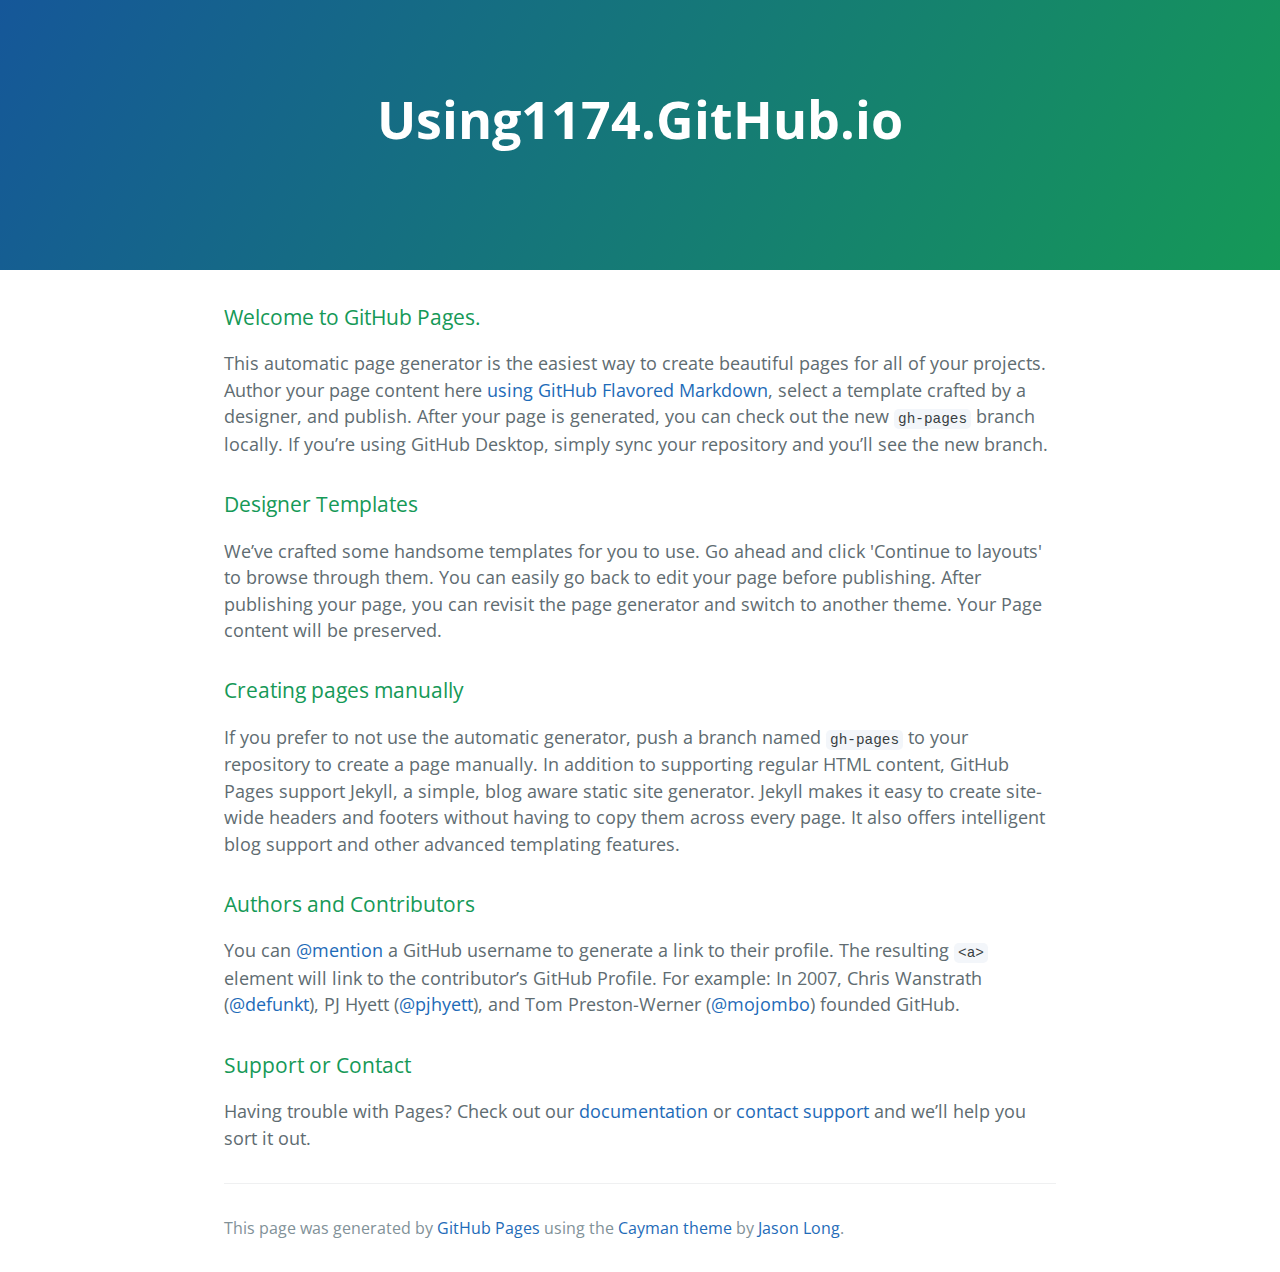
==== index.html @ abf4b40e "Replace master branch with page content via GitHub" ====
<!DOCTYPE html>
<html lang="en-us">
  <head>
    <meta charset="UTF-8">
    <title>Using1174.GitHub.io by Using1174</title>
    <meta name="viewport" content="width=device-width, initial-scale=1">
    <link rel="stylesheet" type="text/css" href="stylesheets/normalize.css" media="screen">
    <link href='https://fonts.googleapis.com/css?family=Open+Sans:400,700' rel='stylesheet' type='text/css'>
    <link rel="stylesheet" type="text/css" href="stylesheets/stylesheet.css" media="screen">
    <link rel="stylesheet" type="text/css" href="stylesheets/github-light.css" media="screen">
  </head>
  <body>
    <section class="page-header">
      <h1 class="project-name">Using1174.GitHub.io</h1>
      <h2 class="project-tagline"></h2>
    </section>

    <section class="main-content">
      <h3>
<a id="welcome-to-github-pages" class="anchor" href="#welcome-to-github-pages" aria-hidden="true"><span class="octicon octicon-link"></span></a>Welcome to GitHub Pages.</h3>

<p>This automatic page generator is the easiest way to create beautiful pages for all of your projects. Author your page content here <a href="https://guides.github.com/features/mastering-markdown/">using GitHub Flavored Markdown</a>, select a template crafted by a designer, and publish. After your page is generated, you can check out the new <code>gh-pages</code> branch locally. If you’re using GitHub Desktop, simply sync your repository and you’ll see the new branch.</p>

<h3>
<a id="designer-templates" class="anchor" href="#designer-templates" aria-hidden="true"><span class="octicon octicon-link"></span></a>Designer Templates</h3>

<p>We’ve crafted some handsome templates for you to use. Go ahead and click 'Continue to layouts' to browse through them. You can easily go back to edit your page before publishing. After publishing your page, you can revisit the page generator and switch to another theme. Your Page content will be preserved.</p>

<h3>
<a id="creating-pages-manually" class="anchor" href="#creating-pages-manually" aria-hidden="true"><span class="octicon octicon-link"></span></a>Creating pages manually</h3>

<p>If you prefer to not use the automatic generator, push a branch named <code>gh-pages</code> to your repository to create a page manually. In addition to supporting regular HTML content, GitHub Pages support Jekyll, a simple, blog aware static site generator. Jekyll makes it easy to create site-wide headers and footers without having to copy them across every page. It also offers intelligent blog support and other advanced templating features.</p>

<h3>
<a id="authors-and-contributors" class="anchor" href="#authors-and-contributors" aria-hidden="true"><span class="octicon octicon-link"></span></a>Authors and Contributors</h3>

<p>You can <a href="https://github.com/blog/821" class="user-mention">@mention</a> a GitHub username to generate a link to their profile. The resulting <code>&lt;a&gt;</code> element will link to the contributor’s GitHub Profile. For example: In 2007, Chris Wanstrath (<a href="https://github.com/defunkt" class="user-mention">@defunkt</a>), PJ Hyett (<a href="https://github.com/pjhyett" class="user-mention">@pjhyett</a>), and Tom Preston-Werner (<a href="https://github.com/mojombo" class="user-mention">@mojombo</a>) founded GitHub.</p>

<h3>
<a id="support-or-contact" class="anchor" href="#support-or-contact" aria-hidden="true"><span class="octicon octicon-link"></span></a>Support or Contact</h3>

<p>Having trouble with Pages? Check out our <a href="https://help.github.com/pages">documentation</a> or <a href="https://github.com/contact">contact support</a> and we’ll help you sort it out.</p>

      <footer class="site-footer">

        <span class="site-footer-credits">This page was generated by <a href="https://pages.github.com">GitHub Pages</a> using the <a href="https://github.com/jasonlong/cayman-theme">Cayman theme</a> by <a href="https://twitter.com/jasonlong">Jason Long</a>.</span>
      </footer>

    </section>

  
  </body>
</html>
---- stylesheets/stylesheet.css ----
* {
  box-sizing: border-box; }

body {
  padding: 0;
  margin: 0;
  font-family: "Open Sans", "Helvetica Neue", Helvetica, Arial, sans-serif;
  font-size: 16px;
  line-height: 1.5;
  color: #606c71; }

a {
  color: #1e6bb8;
  text-decoration: none; }
  a:hover {
    text-decoration: underline; }

.btn {
  display: inline-block;
  margin-bottom: 1rem;
  color: rgba(255, 255, 255, 0.7);
  background-color: rgba(255, 255, 255, 0.08);
  border-color: rgba(255, 255, 255, 0.2);
  border-style: solid;
  border-width: 1px;
  border-radius: 0.3rem;
  transition: color 0.2s, background-color 0.2s, border-color 0.2s; }
  .btn + .btn {
    margin-left: 1rem; }

.btn:hover {
  color: rgba(255, 255, 255, 0.8);
  text-decoration: none;
  background-color: rgba(255, 255, 255, 0.2);
  border-color: rgba(255, 255, 255, 0.3); }

@media screen and (min-width: 64em) {
  .btn {
    padding: 0.75rem 1rem; } }

@media screen and (min-width: 42em) and (max-width: 64em) {
  .btn {
    padding: 0.6rem 0.9rem;
    font-size: 0.9rem; } }

@media screen and (max-width: 42em) {
  .btn {
    display: block;
    width: 100%;
    padding: 0.75rem;
    font-size: 0.9rem; }
    .btn + .btn {
      margin-top: 1rem;
      margin-left: 0; } }

.page-header {
  color: #fff;
  text-align: center;
  background-color: #159957;
  background-image: linear-gradient(120deg, #155799, #159957); }

@media screen and (min-width: 64em) {
  .page-header {
    padding: 5rem 6rem; } }

@media screen and (min-width: 42em) and (max-width: 64em) {
  .page-header {
    padding: 3rem 4rem; } }

@media screen and (max-width: 42em) {
  .page-header {
    padding: 2rem 1rem; } }

.project-name {
  margin-top: 0;
  margin-bottom: 0.1rem; }

@media screen and (min-width: 64em) {
  .project-name {
    font-size: 3.25rem; } }

@media screen and (min-width: 42em) and (max-width: 64em) {
  .project-name {
    font-size: 2.25rem; } }

@media screen and (max-width: 42em) {
  .project-name {
    font-size: 1.75rem; } }

.project-tagline {
  margin-bottom: 2rem;
  font-weight: normal;
  opacity: 0.7; }

@media screen and (min-width: 64em) {
  .project-tagline {
    font-size: 1.25rem; } }

@media screen and (min-width: 42em) and (max-width: 64em) {
  .project-tagline {
    font-size: 1.15rem; } }

@media screen and (max-width: 42em) {
  .project-tagline {
    font-size: 1rem; } }

.main-content :first-child {
  margin-top: 0; }
.main-content img {
  max-width: 100%; }
.main-content h1, .main-content h2, .main-content h3, .main-content h4, .main-content h5, .main-content h6 {
  margin-top: 2rem;
  margin-bottom: 1rem;
  font-weight: normal;
  color: #159957; }
.main-content p {
  margin-bottom: 1em; }
.main-content code {
  padding: 2px 4px;
  font-family: Consolas, "Liberation Mono", Menlo, Courier, monospace;
  font-size: 0.9rem;
  color: #383e41;
  background-color: #f3f6fa;
  border-radius: 0.3rem; }
.main-content pre {
  padding: 0.8rem;
  margin-top: 0;
  margin-bottom: 1rem;
  font: 1rem Consolas, "Liberation Mono", Menlo, Courier, monospace;
  color: #567482;
  word-wrap: normal;
  background-color: #f3f6fa;
  border: solid 1px #dce6f0;
  border-radius: 0.3rem; }
  .main-content pre > code {
    padding: 0;
    margin: 0;
    font-size: 0.9rem;
    color: #567482;
    word-break: normal;
    white-space: pre;
    background: transparent;
    border: 0; }
.main-content .highlight {
  margin-bottom: 1rem; }
  .main-content .highlight pre {
    margin-bottom: 0;
    word-break: normal; }
.main-content .highlight pre, .main-content pre {
  padding: 0.8rem;
  overflow: auto;
  font-size: 0.9rem;
  line-height: 1.45;
  border-radius: 0.3rem; }
.main-content pre code, .main-content pre tt {
  display: inline;
  max-width: initial;
  padding: 0;
  margin: 0;
  overflow: initial;
  line-height: inherit;
  word-wrap: normal;
  background-color: transparent;
  border: 0; }
  .main-content pre code:before, .main-content pre code:after, .main-content pre tt:before, .main-content pre tt:after {
    content: normal; }
.main-content ul, .main-content ol {
  margin-top: 0; }
.main-content blockquote {
  padding: 0 1rem;
  margin-left: 0;
  color: #819198;
  border-left: 0.3rem solid #dce6f0; }
  .main-content blockquote > :first-child {
    margin-top: 0; }
  .main-content blockquote > :last-child {
    margin-bottom: 0; }
.main-content table {
  display: block;
  width: 100%;
  overflow: auto;
  word-break: normal;
  word-break: keep-all; }
  .main-content table th {
    font-weight: bold; }
  .main-content table th, .main-content table td {
    padding: 0.5rem 1rem;
    border: 1px solid #e9ebec; }
.main-content dl {
  padding: 0; }
  .main-content dl dt {
    padding: 0;
    margin-top: 1rem;
    font-size: 1rem;
    font-weight: bold; }
  .main-content dl dd {
    padding: 0;
    margin-bottom: 1rem; }
.main-content hr {
  height: 2px;
  padding: 0;
  margin: 1rem 0;
  background-color: #eff0f1;
  border: 0; }

@media screen and (min-width: 64em) {
  .main-content {
    max-width: 64rem;
    padding: 2rem 6rem;
    margin: 0 auto;
    font-size: 1.1rem; } }

@media screen and (min-width: 42em) and (max-width: 64em) {
  .main-content {
    padding: 2rem 4rem;
    font-size: 1.1rem; } }

@media screen and (max-width: 42em) {
  .main-content {
    padding: 2rem 1rem;
    font-size: 1rem; } }

.site-footer {
  padding-top: 2rem;
  margin-top: 2rem;
  border-top: solid 1px #eff0f1; }

.site-footer-owner {
  display: block;
  font-weight: bold; }

.site-footer-credits {
  color: #819198; }

@media screen and (min-width: 64em) {
  .site-footer {
    font-size: 1rem; } }

@media screen and (min-width: 42em) and (max-width: 64em) {
  .site-footer {
    font-size: 1rem; } }

@media screen and (max-width: 42em) {
  .site-footer {
    font-size: 0.9rem; } }
---- stylesheets/github-light.css ----
/*
   Copyright 2014 GitHub Inc.

   Licensed under the Apache License, Version 2.0 (the "License");
   you may not use this file except in compliance with the License.
   You may obtain a copy of the License at

       http://www.apache.org/licenses/LICENSE-2.0

   Unless required by applicable law or agreed to in writing, software
   distributed under the License is distributed on an "AS IS" BASIS,
   WITHOUT WARRANTIES OR CONDITIONS OF ANY KIND, either express or implied.
   See the License for the specific language governing permissions and
   limitations under the License.

*/

.pl-c /* comment */ {
  color: #969896;
}

.pl-c1      /* constant, markup.raw, meta.diff.header, meta.module-reference, meta.property-name, support, support.constant, support.variable, variable.other.constant */,
.pl-s .pl-v /* string variable */ {
  color: #0086b3;
}

.pl-e  /* entity */,
.pl-en /* entity.name */ {
  color: #795da3;
}

.pl-s .pl-s1 /* string source */,
.pl-smi      /* storage.modifier.import, storage.modifier.package, storage.type.java, variable.other, variable.parameter.function */ {
  color: #333;
}

.pl-ent /* entity.name.tag */ {
  color: #63a35c;
}

.pl-k /* keyword, storage, storage.type */ {
  color: #a71d5d;
}

.pl-pds              /* punctuation.definition.string, string.regexp.character-class */,
.pl-s                /* string */,
.pl-s .pl-pse .pl-s1 /* string punctuation.section.embedded source */,
.pl-sr               /* string.regexp */,
.pl-sr .pl-cce       /* string.regexp constant.character.escape */,
.pl-sr .pl-sra       /* string.regexp string.regexp.arbitrary-repitition */,
.pl-sr .pl-sre       /* string.regexp source.ruby.embedded */ {
  color: #183691;
}

.pl-v /* variable */ {
  color: #ed6a43;
}

.pl-id /* invalid.deprecated */ {
  color: #b52a1d;
}

.pl-ii /* invalid.illegal */ {
  background-color: #b52a1d;
  color: #f8f8f8;
}

.pl-sr .pl-cce /* string.regexp constant.character.escape */ {
  color: #63a35c;
  font-weight: bold;
}

.pl-ml /* markup.list */ {
  color: #693a17;
}

.pl-mh        /* markup.heading */,
.pl-mh .pl-en /* markup.heading entity.name */,
.pl-ms        /* meta.separator */ {
  color: #1d3e81;
  font-weight: bold;
}

.pl-mq /* markup.quote */ {
  color: #008080;
}

.pl-mi /* markup.italic */ {
  color: #333;
  font-style: italic;
}

.pl-mb /* markup.bold */ {
  color: #333;
  font-weight: bold;
}

.pl-md /* markup.deleted, meta.diff.header.from-file */ {
  background-color: #ffecec;
  color: #bd2c00;
}

.pl-mi1 /* markup.inserted, meta.diff.header.to-file */ {
  background-color: #eaffea;
  color: #55a532;
}

.pl-mdr /* meta.diff.range */ {
  color: #795da3;
  font-weight: bold;
}

.pl-mo /* meta.output */ {
  color: #1d3e81;
}
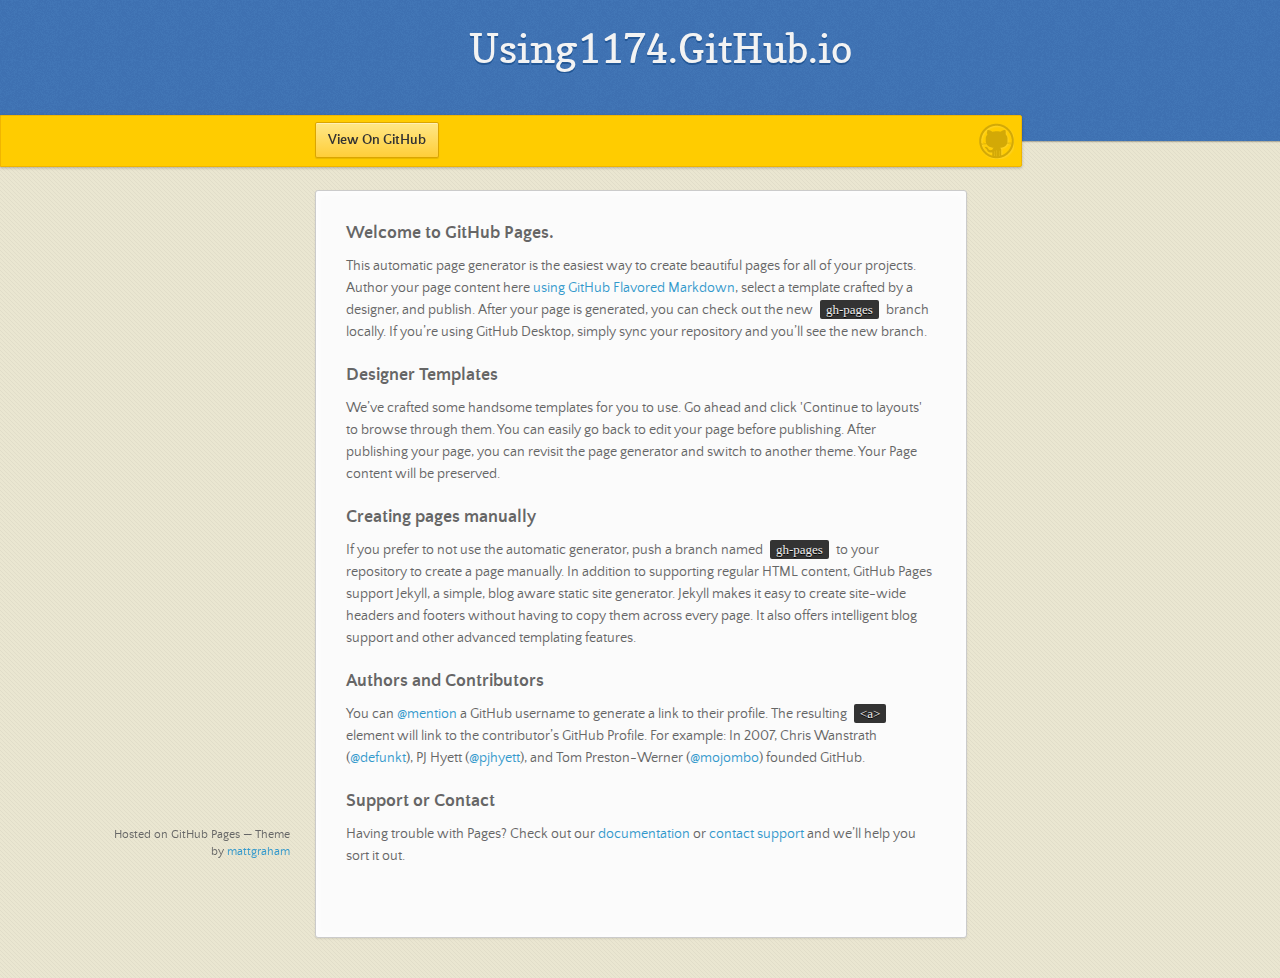
==== commit 42ba6479: "Replace master branch with page content via GitHub" ====
--- a/index.html
+++ b/index.html
@@ -1,22 +1,38 @@
-<!DOCTYPE html>
-<html lang="en-us">
+<!doctype html>
+<html>
   <head>
-    <meta charset="UTF-8">
+    <meta charset="utf-8">
+    <meta http-equiv="X-UA-Compatible" content="chrome=1">
     <title>Using1174.GitHub.io by Using1174</title>
-    <meta name="viewport" content="width=device-width, initial-scale=1">
-    <link rel="stylesheet" type="text/css" href="stylesheets/normalize.css" media="screen">
-    <link href='https://fonts.googleapis.com/css?family=Open+Sans:400,700' rel='stylesheet' type='text/css'>
-    <link rel="stylesheet" type="text/css" href="stylesheets/stylesheet.css" media="screen">
-    <link rel="stylesheet" type="text/css" href="stylesheets/github-light.css" media="screen">
+    <link rel="stylesheet" href="stylesheets/styles.css">
+    <link rel="stylesheet" href="stylesheets/github-dark.css">
+    <script src="https://ajax.googleapis.com/ajax/libs/jquery/1.7.1/jquery.min.js"></script>
+    <script src="javascripts/main.js"></script>
+    <!--[if lt IE 9]>
+      <script src="//html5shiv.googlecode.com/svn/trunk/html5.js"></script>
+    <![endif]-->
+    <meta name="viewport" content="width=device-width, initial-scale=1, user-scalable=no">
+
   </head>
   <body>
-    <section class="page-header">
-      <h1 class="project-name">Using1174.GitHub.io</h1>
-      <h2 class="project-tagline"></h2>
-    </section>
 
-    <section class="main-content">
-      <h3>
+      <header>
+        <h1>Using1174.GitHub.io</h1>
+        <p></p>
+      </header>
+
+      <div id="banner">
+        <span id="logo"></span>
+
+        <a href="https://github.com/Using1174" class="button fork"><strong>View On GitHub</strong></a>
+      </div><!-- end banner -->
+
+    <div class="wrapper">
+      <nav>
+        <ul></ul>
+      </nav>
+      <section>
+        <h3>
 <a id="welcome-to-github-pages" class="anchor" href="#welcome-to-github-pages" aria-hidden="true"><span class="octicon octicon-link"></span></a>Welcome to GitHub Pages.</h3>
 
 <p>This automatic page generator is the easiest way to create beautiful pages for all of your projects. Author your page content here <a href="https://guides.github.com/features/mastering-markdown/">using GitHub Flavored Markdown</a>, select a template crafted by a designer, and publish. After your page is generated, you can check out the new <code>gh-pages</code> branch locally. If you’re using GitHub Desktop, simply sync your repository and you’ll see the new branch.</p>
@@ -40,14 +56,12 @@
 <a id="support-or-contact" class="anchor" href="#support-or-contact" aria-hidden="true"><span class="octicon octicon-link"></span></a>Support or Contact</h3>
 
 <p>Having trouble with Pages? Check out our <a href="https://help.github.com/pages">documentation</a> or <a href="https://github.com/contact">contact support</a> and we’ll help you sort it out.</p>
-
-      <footer class="site-footer">
-
-        <span class="site-footer-credits">This page was generated by <a href="https://pages.github.com">GitHub Pages</a> using the <a href="https://github.com/jasonlong/cayman-theme">Cayman theme</a> by <a href="https://twitter.com/jasonlong">Jason Long</a>.</span>
+      </section>
+      <footer>
+        <p><small>Hosted on GitHub Pages &mdash; Theme by <a href="https://twitter.com/michigangraham">mattgraham</a></small></p>
       </footer>
-
-    </section>
-
-  
+    </div>
+    <!--[if !IE]><script>fixScale(document);</script><![endif]-->
+    
   </body>
 </html>
--- a/stylesheets/styles.css
+++ b/stylesheets/styles.css
@@ -0,0 +1,1010 @@
+/*
+Leap Day for GitHub Pages
+by Matt Graham
+*/
+@font-face {
+  font-family: 'Quattrocento Sans';
+  src: url("../fonts/quattrocentosans-bold-webfont.eot");
+  src: url("../fonts/quattrocentosans-bold-webfont.eot?#iefix") format("embedded-opentype"), url("../fonts/quattrocentosans-bold-webfont.woff") format("woff"), url("../fonts/quattrocentosans-bold-webfont.ttf") format("truetype"), url("../fonts/quattrocentosans-bold-webfont.svg#QuattrocentoSansBold") format("svg");
+  font-weight: bold;
+  font-style: normal;
+}
+
+@font-face {
+  font-family: 'Quattrocento Sans';
+  src: url("../fonts/quattrocentosans-bolditalic-webfont.eot");
+  src: url("../fonts/quattrocentosans-bolditalic-webfont.eot?#iefix") format("embedded-opentype"), url("../fonts/quattrocentosans-bolditalic-webfont.woff") format("woff"), url("../fonts/quattrocentosans-bolditalic-webfont.ttf") format("truetype"), url("../fonts/quattrocentosans-bolditalic-webfont.svg#QuattrocentoSansBoldItalic") format("svg");
+  font-weight: bold;
+  font-style: italic;
+}
+
+@font-face {
+  font-family: 'Quattrocento Sans';
+  src: url("../fonts/quattrocentosans-italic-webfont.eot");
+  src: url("../fonts/quattrocentosans-italic-webfont.eot?#iefix") format("embedded-opentype"), url("../fonts/quattrocentosans-italic-webfont.woff") format("woff"), url("../fonts/quattrocentosans-italic-webfont.ttf") format("truetype"), url("../fonts/quattrocentosans-italic-webfont.svg#QuattrocentoSansItalic") format("svg");
+  font-weight: normal;
+  font-style: italic;
+}
+
+@font-face {
+  font-family: 'Quattrocento Sans';
+  src: url("../fonts/quattrocentosans-regular-webfont.eot");
+  src: url("../fonts/quattrocentosans-regular-webfont.eot?#iefix") format("embedded-opentype"), url("../fonts/quattrocentosans-regular-webfont.woff") format("woff"), url("../fonts/quattrocentosans-regular-webfont.ttf") format("truetype"), url("../fonts/quattrocentosans-regular-webfont.svg#QuattrocentoSansRegular") format("svg");
+  font-weight: normal;
+  font-style: normal;
+}
+
+@font-face {
+  font-family: 'Copse';
+  src: url("../fonts/copse-regular-webfont.eot");
+  src: url("../fonts/copse-regular-webfont.eot?#iefix") format("embedded-opentype"), url("../fonts/copse-regular-webfont.woff") format("woff"), url("../fonts/copse-regular-webfont.ttf") format("truetype"), url("../fonts/copse-regular-webfont.svg#CopseRegular") format("svg");
+  font-weight: normal;
+  font-style: normal;
+}
+
+/* normalize.css 2012-02-07T12:37 UTC - https://github.com/necolas/normalize.css */
+/* =============================================================================
+   HTML5 display definitions
+   ========================================================================== */
+/*
+ * Corrects block display not defined in IE6/7/8/9 & FF3
+ */
+article,
+aside,
+details,
+figcaption,
+figure,
+footer,
+header,
+hgroup,
+nav,
+section,
+summary {
+  display: block;
+}
+
+/*
+ * Corrects inline-block display not defined in IE6/7/8/9 & FF3
+ */
+audio,
+canvas,
+video {
+  display: inline-block;
+  *display: inline;
+  *zoom: 1;
+}
+
+/*
+ * Prevents modern browsers from displaying 'audio' without controls
+ */
+audio:not([controls]) {
+  display: none;
+}
+
+/*
+ * Addresses styling for 'hidden' attribute not present in IE7/8/9, FF3, S4
+ * Known issue: no IE6 support
+ */
+[hidden] {
+  display: none;
+}
+
+/* =============================================================================
+   Base
+   ========================================================================== */
+/*
+ * 1. Corrects text resizing oddly in IE6/7 when body font-size is set using em units
+ *    http://clagnut.com/blog/348/#c790
+ * 2. Prevents iOS text size adjust after orientation change, without disabling user zoom
+ *    www.456bereastreet.com/archive/201012/controlling_text_size_in_safari_for_ios_without_disabling_user_zoom/
+ */
+html {
+  font-size: 100%;
+  /* 1 */
+  -webkit-text-size-adjust: 100%;
+  /* 2 */
+  -ms-text-size-adjust: 100%;
+  /* 2 */
+}
+
+/*
+ * Addresses font-family inconsistency between 'textarea' and other form elements.
+ */
+html,
+button,
+input,
+select,
+textarea {
+  font-family: sans-serif;
+}
+
+/*
+ * Addresses margins handled incorrectly in IE6/7
+ */
+body {
+  margin: 0;
+}
+
+/* =============================================================================
+   Links
+   ========================================================================== */
+/*
+ * Addresses outline displayed oddly in Chrome
+ */
+a:focus {
+  outline: thin dotted;
+}
+
+/*
+ * Improves readability when focused and also mouse hovered in all browsers
+ * people.opera.com/patrickl/experiments/keyboard/test
+ */
+a:hover,
+a:active {
+  outline: 0;
+}
+
+/* =============================================================================
+   Typography
+   ========================================================================== */
+/*
+ * Addresses font sizes and margins set differently in IE6/7
+ * Addresses font sizes within 'section' and 'article' in FF4+, Chrome, S5
+ */
+h1 {
+  font-size: 2em;
+  margin: 0.67em 0;
+}
+
+h2 {
+  font-size: 1.5em;
+  margin: 0.83em 0;
+}
+
+h3 {
+  font-size: 1.17em;
+  margin: 1em 0;
+}
+
+h4 {
+  font-size: 1em;
+  margin: 1.33em 0;
+}
+
+h5 {
+  font-size: 0.83em;
+  margin: 1.67em 0;
+}
+
+h6 {
+  font-size: 0.75em;
+  margin: 2.33em 0;
+}
+
+/*
+ * Addresses styling not present in IE7/8/9, S5, Chrome
+ */
+abbr[title] {
+  border-bottom: 1px dotted;
+}
+
+/*
+ * Addresses style set to 'bolder' in FF3+, S4/5, Chrome
+*/
+b,
+strong {
+  font-weight: bold;
+}
+
+blockquote {
+  margin: 1em 40px;
+}
+
+/*
+ * Addresses styling not present in S5, Chrome
+ */
+dfn {
+  font-style: italic;
+}
+
+/*
+ * Addresses styling not present in IE6/7/8/9
+ */
+mark {
+  background: #ff0;
+  color: #000;
+}
+
+/*
+ * Addresses margins set differently in IE6/7
+ */
+p,
+pre {
+  margin: 1em 0;
+}
+
+/*
+ * Corrects font family set oddly in IE6, S4/5, Chrome
+ * en.wikipedia.org/wiki/User:Davidgothberg/Test59
+ */
+pre,
+code,
+kbd,
+samp {
+  font-family: monospace, serif;
+  _font-family: 'courier new', monospace;
+  font-size: 1em;
+}
+
+/*
+ * 1. Addresses CSS quotes not supported in IE6/7
+ * 2. Addresses quote property not supported in S4
+ */
+/* 1 */
+q {
+  quotes: none;
+}
+
+/* 2 */
+q:before,
+q:after {
+  content: '';
+  content: none;
+}
+
+small {
+  font-size: 75%;
+}
+
+/*
+ * Prevents sub and sup affecting line-height in all browsers
+ * gist.github.com/413930
+ */
+sub,
+sup {
+  font-size: 75%;
+  line-height: 0;
+  position: relative;
+  vertical-align: baseline;
+}
+
+sup {
+  top: -0.5em;
+}
+
+sub {
+  bottom: -0.25em;
+}
+
+/* =============================================================================
+   Lists
+   ========================================================================== */
+/*
+ * Addresses margins set differently in IE6/7
+ */
+dl,
+menu,
+ol,
+ul {
+  margin: 1em 0;
+}
+
+dd {
+  margin: 0 0 0 40px;
+}
+
+/*
+ * Addresses paddings set differently in IE6/7
+ */
+menu,
+ol,
+ul {
+  padding: 0 0 0 40px;
+}
+
+/*
+ * Corrects list images handled incorrectly in IE7
+ */
+nav ul,
+nav ol {
+  list-style: none;
+  list-style-image: none;
+}
+
+/* =============================================================================
+   Embedded content
+   ========================================================================== */
+/*
+ * 1. Removes border when inside 'a' element in IE6/7/8/9, FF3
+ * 2. Improves image quality when scaled in IE7
+ *    code.flickr.com/blog/2008/11/12/on-ui-quality-the-little-things-client-side-image-resizing/
+ */
+img {
+  border: 0;
+  /* 1 */
+  -ms-interpolation-mode: bicubic;
+  /* 2 */
+}
+
+/*
+ * Corrects overflow displayed oddly in IE9
+ */
+svg:not(:root) {
+  overflow: hidden;
+}
+
+/* =============================================================================
+   Figures
+   ========================================================================== */
+/*
+ * Addresses margin not present in IE6/7/8/9, S5, O11
+ */
+figure {
+  margin: 0;
+}
+
+/* =============================================================================
+   Forms
+   ========================================================================== */
+/*
+ * Corrects margin displayed oddly in IE6/7
+ */
+form {
+  margin: 0;
+}
+
+/*
+ * Define consistent border, margin, and padding
+ */
+fieldset {
+  border: 1px solid #c0c0c0;
+  margin: 0 2px;
+  padding: 0.35em 0.625em 0.75em;
+}
+
+/*
+ * 1. Corrects color not being inherited in IE6/7/8/9
+ * 2. Corrects text not wrapping in FF3 
+ * 3. Corrects alignment displayed oddly in IE6/7
+ */
+legend {
+  border: 0;
+  /* 1 */
+  padding: 0;
+  white-space: normal;
+  /* 2 */
+  *margin-left: -7px;
+  /* 3 */
+}
+
+/*
+ * 1. Corrects font size not being inherited in all browsers
+ * 2. Addresses margins set differently in IE6/7, FF3+, S5, Chrome
+ * 3. Improves appearance and consistency in all browsers
+ */
+button,
+input,
+select,
+textarea {
+  font-size: 100%;
+  /* 1 */
+  margin: 0;
+  /* 2 */
+  vertical-align: baseline;
+  /* 3 */
+  *vertical-align: middle;
+  /* 3 */
+}
+
+/*
+ * Addresses FF3/4 setting line-height on 'input' using !important in the UA stylesheet
+ */
+button,
+input {
+  line-height: normal;
+  /* 1 */
+}
+
+/*
+ * 1. Improves usability and consistency of cursor style between image-type 'input' and others
+ * 2. Corrects inability to style clickable 'input' types in iOS
+ * 3. Removes inner spacing in IE7 without affecting normal text inputs
+ *    Known issue: inner spacing remains in IE6
+ */
+button,
+input[type="button"],
+input[type="reset"],
+input[type="submit"] {
+  cursor: pointer;
+  /* 1 */
+  -webkit-appearance: button;
+  /* 2 */
+  *overflow: visible;
+  /* 3 */
+}
+
+/*
+ * Re-set default cursor for disabled elements
+ */
+button[disabled],
+input[disabled] {
+  cursor: default;
+}
+
+/*
+ * 1. Addresses box sizing set to content-box in IE8/9
+ * 2. Removes excess padding in IE8/9
+ * 3. Removes excess padding in IE7
+      Known issue: excess padding remains in IE6
+ */
+input[type="checkbox"],
+input[type="radio"] {
+  box-sizing: border-box;
+  /* 1 */
+  padding: 0;
+  /* 2 */
+  *height: 13px;
+  /* 3 */
+  *width: 13px;
+  /* 3 */
+}
+
+/*
+ * 1. Addresses appearance set to searchfield in S5, Chrome
+ * 2. Addresses box-sizing set to border-box in S5, Chrome (include -moz to future-proof)
+ */
+input[type="search"] {
+  -webkit-appearance: textfield;
+  /* 1 */
+  -moz-box-sizing: content-box;
+  -webkit-box-sizing: content-box;
+  /* 2 */
+  box-sizing: content-box;
+}
+
+/*
+ * Removes inner padding and search cancel button in S5, Chrome on OS X
+ */
+input[type="search"]::-webkit-search-decoration,
+input[type="search"]::-webkit-search-cancel-button {
+  -webkit-appearance: none;
+}
+
+/*
+ * Removes inner padding and border in FF3+
+ * www.sitepen.com/blog/2008/05/14/the-devils-in-the-details-fixing-dojos-toolbar-buttons/
+ */
+button::-moz-focus-inner,
+input::-moz-focus-inner {
+  border: 0;
+  padding: 0;
+}
+
+/*
+ * 1. Removes default vertical scrollbar in IE6/7/8/9
+ * 2. Improves readability and alignment in all browsers
+ */
+textarea {
+  overflow: auto;
+  /* 1 */
+  vertical-align: top;
+  /* 2 */
+}
+
+/* =============================================================================
+   Tables
+   ========================================================================== */
+/*
+ * Remove most spacing between table cells
+ */
+table {
+  border-collapse: collapse;
+  border-spacing: 0;
+}
+
+body {
+  font: 14px/22px "Quattrocento Sans", "Helvetica Neue", Helvetica, Arial, sans-serif;
+  color: #666;
+  font-weight: 300;
+  margin: 0px;
+  padding: 0px 0 20px 0px;
+  background: url(../images/body-background.png) #eae6d1;
+}
+
+h1, h2, h3, h4, h5, h6 {
+  color: #333;
+  margin: 0 0 10px;
+}
+
+p, ul, ol, table, pre, dl {
+  margin: 0 0 20px;
+}
+
+h1, h2, h3 {
+  line-height: 1.1;
+}
+
+h1 {
+  font-size: 28px;
+}
+
+h2 {
+  font-size: 24px;
+  color: #393939;
+}
+
+h3, h4, h5, h6 {
+  color: #666666;
+}
+
+h3 {
+  font-size: 18px;
+  line-height: 24px;
+}
+
+a {
+  color: #3399cc;
+  font-weight: 400;
+  text-decoration: none;
+}
+
+a small {
+  font-size: 11px;
+  color: #666;
+  margin-top: -0.6em;
+  display: block;
+}
+
+ul {
+  list-style-image: url("../images/bullet.png");
+}
+
+strong {
+  font-weight: bold;
+  color: #333;
+}
+
+.wrapper {
+  width: 650px;
+  margin: 0 auto;
+  position: relative;
+}
+
+section img {
+  max-width: 100%;
+}
+
+blockquote {
+  border-left: 1px solid #ffcc00;
+  margin: 0;
+  padding: 0 0 0 20px;
+  font-style: italic;
+}
+
+code {
+  font-family: "Lucida Sans", Monaco, Bitstream Vera Sans Mono, Lucida Console, Terminal;
+  font-size: 13px;
+  color: #efefef;
+  text-shadow: 0px 1px 0px #000;
+  margin: 0 4px;
+  padding: 2px 6px;
+  background: #333;
+  -moz-border-radius: 2px;
+  -webkit-border-radius: 2px;
+  -o-border-radius: 2px;
+  -ms-border-radius: 2px;
+  -khtml-border-radius: 2px;
+  border-radius: 2px;
+}
+
+pre {
+  padding: 8px 15px;
+  background: #333333;
+  -moz-border-radius: 3px;
+  -webkit-border-radius: 3px;
+  -o-border-radius: 3px;
+  -ms-border-radius: 3px;
+  -khtml-border-radius: 3px;
+  border-radius: 3px;
+  border: 1px solid #c7c7c7;
+  overflow: auto;
+  overflow-y: hidden;
+}
+pre code {
+  margin: 0px;
+  padding: 0px;
+}
+
+table {
+  width: 100%;
+  border-collapse: collapse;
+}
+
+th {
+  text-align: left;
+  padding: 5px 10px;
+  border-bottom: 1px solid #e5e5e5;
+  color: #444;
+}
+
+td {
+  text-align: left;
+  padding: 5px 10px;
+  border-bottom: 1px solid #e5e5e5;
+  border-right: 1px solid #ffcc00;
+}
+td:first-child {
+  border-left: 1px solid #ffcc00;
+}
+
+hr {
+  border: 0;
+  outline: none;
+  height: 11px;
+  background: transparent url("../images/hr.gif") center center repeat-x;
+  margin: 0 0 20px;
+}
+
+dt {
+  color: #444;
+  font-weight: 700;
+}
+
+header {
+  padding: 25px 20px 40px 20px;
+  margin: 0;
+  position: fixed;
+  top: 0;
+  left: 0;
+  right: 0;
+  width: 100%;
+  text-align: center;
+  background: url(../images/background.png) #4276b6;
+  -moz-box-shadow: 1px 0px 2px rgba(0, 0, 0, 0.75);
+  -webkit-box-shadow: 1px 0px 2px rgba(0, 0, 0, 0.75);
+  -o-box-shadow: 1px 0px 2px rgba(0, 0, 0, 0.75);
+  box-shadow: 1px 0px 2px rgba(0, 0, 0, 0.75);
+  z-index: 99;
+  -webkit-font-smoothing: antialiased;
+  min-height: 76px;
+}
+header h1 {
+  font: 40px/48px "Copse", "Helvetica Neue", Helvetica, Arial, sans-serif;
+  color: #f3f3f3;
+  text-shadow: 0px 2px 0px #235796;
+  margin: 0px;
+  white-space: nowrap;
+  overflow: hidden;
+  text-overflow: ellipsis;
+  -o-text-overflow: ellipsis;
+  -ms-text-overflow: ellipsis;
+}
+header p {
+  color: #d8d8d8;
+  text-shadow: rgba(0, 0, 0, 0.2) 0 1px 0;
+  font-size: 18px;
+  margin: 0px;
+}
+
+#banner {
+  z-index: 100;
+  left: 0;
+  right: 50%;
+  height: 50px;
+  margin-right: -382px;
+  position: fixed;
+  top: 115px;
+  background: #ffcc00;
+  border: 1px solid #f0b500;
+  -moz-box-shadow: 0px 1px 3px rgba(0, 0, 0, 0.25);
+  -webkit-box-shadow: 0px 1px 3px rgba(0, 0, 0, 0.25);
+  -o-box-shadow: 0px 1px 3px rgba(0, 0, 0, 0.25);
+  box-shadow: 0px 1px 3px rgba(0, 0, 0, 0.25);
+  -moz-border-radius: 0px 2px 2px 0px;
+  -webkit-border-radius: 0px 2px 2px 0px;
+  -o-border-radius: 0px 2px 2px 0px;
+  -ms-border-radius: 0px 2px 2px 0px;
+  -khtml-border-radius: 0px 2px 2px 0px;
+  border-radius: 0px 2px 2px 0px;
+  padding-right: 10px;
+}
+#banner .button {
+  border: 1px solid #dba500;
+  background: -webkit-gradient(linear, 50% 0%, 50% 100%, color-stop(0%, #ffe788), color-stop(100%, #ffce38));
+  background: -webkit-linear-gradient(#ffe788, #ffce38);
+  background: -moz-linear-gradient(#ffe788, #ffce38);
+  background: -o-linear-gradient(#ffe788, #ffce38);
+  background: -ms-linear-gradient(#ffe788, #ffce38);
+  background: linear-gradient(#ffe788, #ffce38);
+  -moz-border-radius: 2px;
+  -webkit-border-radius: 2px;
+  -o-border-radius: 2px;
+  -ms-border-radius: 2px;
+  -khtml-border-radius: 2px;
+  border-radius: 2px;
+  -moz-box-shadow: inset 0px 1px 0px rgba(255, 255, 255, 0.4), 0px 1px 1px rgba(0, 0, 0, 0.1);
+  -webkit-box-shadow: inset 0px 1px 0px rgba(255, 255, 255, 0.4), 0px 1px 1px rgba(0, 0, 0, 0.1);
+  -o-box-shadow: inset 0px 1px 0px rgba(255, 255, 255, 0.4), 0px 1px 1px rgba(0, 0, 0, 0.1);
+  box-shadow: inset 0px 1px 0px rgba(255, 255, 255, 0.4), 0px 1px 1px rgba(0, 0, 0, 0.1);
+  background-color: #FFE788;
+  margin-left: 5px;
+  padding: 10px 12px;
+  margin-top: 6px;
+  line-height: 14px;
+  font-size: 14px;
+  color: #333;
+  font-weight: bold;
+  display: inline-block;
+  text-align: center;
+}
+#banner .button:hover {
+  background: -webkit-gradient(linear, 50% 0%, 50% 100%, color-stop(0%, #ffe788), color-stop(100%, #ffe788));
+  background: -webkit-linear-gradient(#ffe788, #ffe788);
+  background: -moz-linear-gradient(#ffe788, #ffe788);
+  background: -o-linear-gradient(#ffe788, #ffe788);
+  background: -ms-linear-gradient(#ffe788, #ffe788);
+  background: linear-gradient(#ffe788, #ffe788);
+  background-color: #ffeca0;
+}
+#banner .fork {
+  position: fixed;
+  left: 50%;
+  margin-left: -325px;
+  padding: 10px 12px;
+  margin-top: 6px;
+  line-height: 14px;
+  font-size: 14px;
+  background-color: #FFE788;
+}
+#banner .downloads {
+  float: right;
+  margin: 0 45px 0 0;
+}
+#banner .downloads span {
+  float: left;
+  line-height: 52px;
+  font-size: 90%;
+  color: #9d7f0d;
+  text-transform: uppercase;
+  text-shadow: rgba(255, 255, 255, 0.2) 0 1px 0;
+}
+#banner ul {
+  list-style: none;
+  height: 40px;
+  padding: 0;
+  float: left;
+  margin-left: 10px;
+}
+#banner ul li {
+  display: inline;
+}
+#banner ul li a.button {
+  background-color: #FFE788;
+}
+#banner #logo {
+  position: absolute;
+  height: 36px;
+  width: 36px;
+  right: 7px;
+  top: 7px;
+  display: block;
+  background: url(../images/octocat-logo.png);
+}
+
+section {
+  width: 590px;
+  padding: 30px 30px 50px 30px;
+  margin: 20px 0;
+  margin-top: 190px;
+  position: relative;
+  background: #fbfbfb;
+  -moz-border-radius: 3px;
+  -webkit-border-radius: 3px;
+  -o-border-radius: 3px;
+  -ms-border-radius: 3px;
+  -khtml-border-radius: 3px;
+  border-radius: 3px;
+  border: 1px solid #cbcbcb;
+  -moz-box-shadow: 0px 1px 2px rgba(0, 0, 0, 0.09), inset 0px 0px 2px 2px rgba(255, 255, 255, 0.5), inset 0 0 5px 5px rgba(255, 255, 255, 0.4);
+  -webkit-box-shadow: 0px 1px 2px rgba(0, 0, 0, 0.09), inset 0px 0px 2px 2px rgba(255, 255, 255, 0.5), inset 0 0 5px 5px rgba(255, 255, 255, 0.4);
+  -o-box-shadow: 0px 1px 2px rgba(0, 0, 0, 0.09), inset 0px 0px 2px 2px rgba(255, 255, 255, 0.5), inset 0 0 5px 5px rgba(255, 255, 255, 0.4);
+  box-shadow: 0px 1px 2px rgba(0, 0, 0, 0.09), inset 0px 0px 2px 2px rgba(255, 255, 255, 0.5), inset 0 0 5px 5px rgba(255, 255, 255, 0.4);
+}
+
+small {
+  font-size: 12px;
+}
+
+nav {
+  width: 230px;
+  position: fixed;
+  top: 220px;
+  left: 50%;
+  margin-left: -580px;
+  text-align: right;
+}
+nav ul {
+  list-style: none;
+  list-style-image: none;
+  font-size: 14px;
+  line-height: 24px;
+}
+nav ul li {
+  padding: 5px 0px;
+  line-height: 16px;
+}
+nav ul li.tag-h1 {
+  font-size: 1.2em;
+}
+nav ul li.tag-h1 a {
+  font-weight: bold;
+  color: #333;
+}
+nav ul li.tag-h2 + .tag-h1 {
+  margin-top: 10px;
+}
+nav ul a {
+  color: #666;
+}
+nav ul a:hover {
+  color: #999;
+}
+
+footer {
+  width: 180px;
+  position: fixed;
+  left: 50%;
+  margin-left: -530px;
+  bottom: 20px;
+  text-align: right;
+  line-height: 16px;
+}
+
+@media print, screen and (max-width: 1060px) {
+  div.wrapper {
+    width: auto;
+    margin: 0;
+  }
+
+  nav {
+    display: none;
+  }
+
+  header, section, footer {
+    float: none;
+  }
+  header h1, section h1, footer h1 {
+    white-space: nowrap;
+    overflow: hidden;
+    text-overflow: ellipsis;
+    -o-text-overflow: ellipsis;
+    -ms-text-overflow: ellipsis;
+  }
+
+  #banner {
+    width: 100%;
+  }
+  #banner .downloads {
+    margin-right: 60px;
+  }
+  #banner #logo {
+    margin-right: 15px;
+  }
+
+  section {
+    border: 1px solid #e5e5e5;
+    border-width: 1px 0;
+    padding: 20px auto;
+    margin: 190px auto 20px;
+    max-width: 600px;
+  }
+
+  footer {
+    text-align: center;
+    margin: 20px auto;
+    position: relative;
+    left: auto;
+    bottom: auto;
+    width: auto;
+  }
+}
+@media print, screen and (max-width: 720px) {
+  body {
+    word-wrap: break-word;
+  }
+
+  header {
+    padding: 20px 20px;
+    margin: 0;
+  }
+  header h1 {
+    font-size: 32px;
+    white-space: nowrap;
+    overflow: hidden;
+    text-overflow: ellipsis;
+    -o-text-overflow: ellipsis;
+    -ms-text-overflow: ellipsis;
+  }
+  header p {
+    display: none;
+  }
+
+  #banner {
+    top: 80px;
+  }
+  #banner .fork {
+    float: left;
+    display: inline-block;
+    margin-left: 0px;
+    position: fixed;
+    left: 20px;
+  }
+
+  section {
+    margin-top: 130px;
+    margin-bottom: 0px;
+    width: auto;
+  }
+
+  header ul, header p.view {
+    position: static;
+  }
+}
+@media print, screen and (max-width: 480px) {
+  header {
+    position: relative;
+    padding: 5px 0px;
+    min-height: 0px;
+  }
+  header h1 {
+    font-size: 24px;
+    white-space: nowrap;
+    overflow: hidden;
+    text-overflow: ellipsis;
+    -o-text-overflow: ellipsis;
+    -ms-text-overflow: ellipsis;
+  }
+
+  section {
+    margin-top: 5px;
+  }
+
+  #banner {
+    display: none;
+  }
+
+  header ul {
+    display: none;
+  }
+}
+@media print {
+  body {
+    padding: 0.4in;
+    font-size: 12pt;
+    color: #444;
+  }
+}
+@media print, screen and (max-height: 680px) {
+  footer {
+    text-align: center;
+    margin: 20px auto;
+    position: relative;
+    left: auto;
+    bottom: auto;
+    width: auto;
+  }
+}
+@media print, screen and (max-height: 480px) {
+  nav {
+    display: none;
+  }
+
+  footer {
+    text-align: center;
+    margin: 20px auto;
+    position: relative;
+    left: auto;
+    bottom: auto;
+    width: auto;
+  }
+}
--- a/stylesheets/github-dark.css
+++ b/stylesheets/github-dark.css
@@ -0,0 +1,116 @@
+/*
+   Copyright 2014 GitHub Inc.
+
+   Licensed under the Apache License, Version 2.0 (the "License");
+   you may not use this file except in compliance with the License.
+   You may obtain a copy of the License at
+
+       http://www.apache.org/licenses/LICENSE-2.0
+
+   Unless required by applicable law or agreed to in writing, software
+   distributed under the License is distributed on an "AS IS" BASIS,
+   WITHOUT WARRANTIES OR CONDITIONS OF ANY KIND, either express or implied.
+   See the License for the specific language governing permissions and
+   limitations under the License.
+
+*/
+
+.pl-c /* comment */ {
+  color: #969896;
+}
+
+.pl-c1      /* constant, markup.raw, meta.diff.header, meta.module-reference, meta.property-name, support, support.constant, support.variable, variable.other.constant */,
+.pl-s .pl-v /* string variable */ {
+  color: #0099cd;
+}
+
+.pl-e  /* entity */,
+.pl-en /* entity.name */ {
+  color: #9774cb;
+}
+
+.pl-s .pl-s1 /* string source */,
+.pl-smi      /* storage.modifier.import, storage.modifier.package, storage.type.java, variable.other, variable.parameter.function */ {
+  color: #ddd;
+}
+
+.pl-ent /* entity.name.tag */ {
+  color: #7bcc72;
+}
+
+.pl-k /* keyword, storage, storage.type */ {
+  color: #cc2372;
+}
+
+.pl-pds              /* punctuation.definition.string, string.regexp.character-class */,
+.pl-s                /* string */,
+.pl-s .pl-pse .pl-s1 /* string punctuation.section.embedded source */,
+.pl-sr               /* string.regexp */,
+.pl-sr .pl-cce       /* string.regexp constant.character.escape */,
+.pl-sr .pl-sra       /* string.regexp string.regexp.arbitrary-repitition */,
+.pl-sr .pl-sre       /* string.regexp source.ruby.embedded */ {
+  color: #3c66e2;
+}
+
+.pl-v /* variable */ {
+  color: #fb8764;
+}
+
+.pl-id /* invalid.deprecated */ {
+  color: #e63525;
+}
+
+.pl-ii /* invalid.illegal */ {
+  background-color: #e63525;
+  color: #f8f8f8;
+}
+
+.pl-sr .pl-cce /* string.regexp constant.character.escape */ {
+  color: #7bcc72;
+  font-weight: bold;
+}
+
+.pl-ml /* markup.list */ {
+  color: #c26b2b;
+}
+
+.pl-mh        /* markup.heading */,
+.pl-mh .pl-en /* markup.heading entity.name */,
+.pl-ms        /* meta.separator */ {
+  color: #264ec5;
+  font-weight: bold;
+}
+
+.pl-mq /* markup.quote */ {
+  color: #00acac;
+}
+
+.pl-mi /* markup.italic */ {
+  color: #ddd;
+  font-style: italic;
+}
+
+.pl-mb /* markup.bold */ {
+  color: #ddd;
+  font-weight: bold;
+}
+
+.pl-md /* markup.deleted, meta.diff.header.from-file */ {
+  background-color: #ffecec;
+  color: #bd2c00;
+}
+
+.pl-mi1 /* markup.inserted, meta.diff.header.to-file */ {
+  background-color: #eaffea;
+  color: #55a532;
+}
+
+.pl-mdr /* meta.diff.range */ {
+  color: #9774cb;
+  font-weight: bold;
+}
+
+.pl-mo /* meta.output */ {
+  color: #264ec5;
+}
+
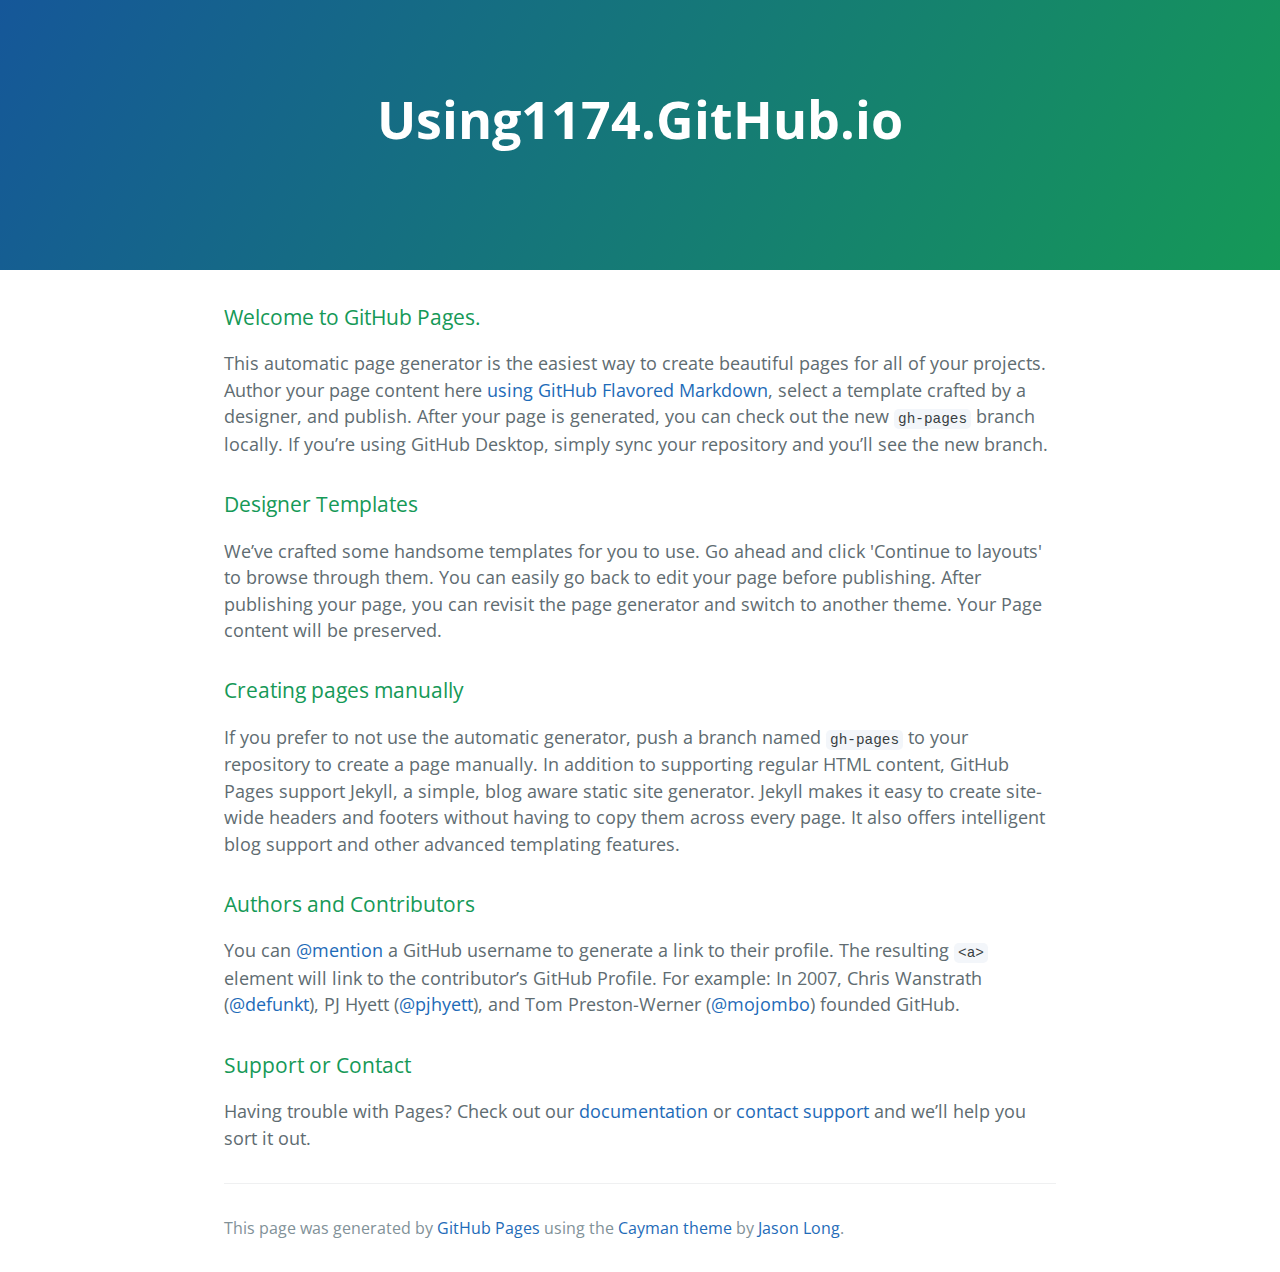
==== commit d96a2ba0: "Replace master branch with page content via GitHub" ====
--- a/index.html
+++ b/index.html
@@ -1,38 +1,22 @@
-<!doctype html>
-<html>
+<!DOCTYPE html>
+<html lang="en-us">
   <head>
-    <meta charset="utf-8">
-    <meta http-equiv="X-UA-Compatible" content="chrome=1">
+    <meta charset="UTF-8">
     <title>Using1174.GitHub.io by Using1174</title>
-    <link rel="stylesheet" href="stylesheets/styles.css">
-    <link rel="stylesheet" href="stylesheets/github-dark.css">
-    <script src="https://ajax.googleapis.com/ajax/libs/jquery/1.7.1/jquery.min.js"></script>
-    <script src="javascripts/main.js"></script>
-    <!--[if lt IE 9]>
-      <script src="//html5shiv.googlecode.com/svn/trunk/html5.js"></script>
-    <![endif]-->
-    <meta name="viewport" content="width=device-width, initial-scale=1, user-scalable=no">
-
+    <meta name="viewport" content="width=device-width, initial-scale=1">
+    <link rel="stylesheet" type="text/css" href="stylesheets/normalize.css" media="screen">
+    <link href='https://fonts.googleapis.com/css?family=Open+Sans:400,700' rel='stylesheet' type='text/css'>
+    <link rel="stylesheet" type="text/css" href="stylesheets/stylesheet.css" media="screen">
+    <link rel="stylesheet" type="text/css" href="stylesheets/github-light.css" media="screen">
   </head>
   <body>
+    <section class="page-header">
+      <h1 class="project-name">Using1174.GitHub.io</h1>
+      <h2 class="project-tagline"></h2>
+    </section>
 
-      <header>
-        <h1>Using1174.GitHub.io</h1>
-        <p></p>
-      </header>
-
-      <div id="banner">
-        <span id="logo"></span>
-
-        <a href="https://github.com/Using1174" class="button fork"><strong>View On GitHub</strong></a>
-      </div><!-- end banner -->
-
-    <div class="wrapper">
-      <nav>
-        <ul></ul>
-      </nav>
-      <section>
-        <h3>
+    <section class="main-content">
+      <h3>
 <a id="welcome-to-github-pages" class="anchor" href="#welcome-to-github-pages" aria-hidden="true"><span class="octicon octicon-link"></span></a>Welcome to GitHub Pages.</h3>
 
 <p>This automatic page generator is the easiest way to create beautiful pages for all of your projects. Author your page content here <a href="https://guides.github.com/features/mastering-markdown/">using GitHub Flavored Markdown</a>, select a template crafted by a designer, and publish. After your page is generated, you can check out the new <code>gh-pages</code> branch locally. If you’re using GitHub Desktop, simply sync your repository and you’ll see the new branch.</p>
@@ -56,12 +40,14 @@
 <a id="support-or-contact" class="anchor" href="#support-or-contact" aria-hidden="true"><span class="octicon octicon-link"></span></a>Support or Contact</h3>
 
 <p>Having trouble with Pages? Check out our <a href="https://help.github.com/pages">documentation</a> or <a href="https://github.com/contact">contact support</a> and we’ll help you sort it out.</p>
-      </section>
-      <footer>
-        <p><small>Hosted on GitHub Pages &mdash; Theme by <a href="https://twitter.com/michigangraham">mattgraham</a></small></p>
+
+      <footer class="site-footer">
+
+        <span class="site-footer-credits">This page was generated by <a href="https://pages.github.com">GitHub Pages</a> using the <a href="https://github.com/jasonlong/cayman-theme">Cayman theme</a> by <a href="https://twitter.com/jasonlong">Jason Long</a>.</span>
       </footer>
-    </div>
-    <!--[if !IE]><script>fixScale(document);</script><![endif]-->
-    
+
+    </section>
+
+  
   </body>
 </html>
--- a/stylesheets/stylesheet.css
+++ b/stylesheets/stylesheet.css
@@ -0,0 +1,245 @@
+* {
+  box-sizing: border-box; }
+
+body {
+  padding: 0;
+  margin: 0;
+  font-family: "Open Sans", "Helvetica Neue", Helvetica, Arial, sans-serif;
+  font-size: 16px;
+  line-height: 1.5;
+  color: #606c71; }
+
+a {
+  color: #1e6bb8;
+  text-decoration: none; }
+  a:hover {
+    text-decoration: underline; }
+
+.btn {
+  display: inline-block;
+  margin-bottom: 1rem;
+  color: rgba(255, 255, 255, 0.7);
+  background-color: rgba(255, 255, 255, 0.08);
+  border-color: rgba(255, 255, 255, 0.2);
+  border-style: solid;
+  border-width: 1px;
+  border-radius: 0.3rem;
+  transition: color 0.2s, background-color 0.2s, border-color 0.2s; }
+  .btn + .btn {
+    margin-left: 1rem; }
+
+.btn:hover {
+  color: rgba(255, 255, 255, 0.8);
+  text-decoration: none;
+  background-color: rgba(255, 255, 255, 0.2);
+  border-color: rgba(255, 255, 255, 0.3); }
+
+@media screen and (min-width: 64em) {
+  .btn {
+    padding: 0.75rem 1rem; } }
+
+@media screen and (min-width: 42em) and (max-width: 64em) {
+  .btn {
+    padding: 0.6rem 0.9rem;
+    font-size: 0.9rem; } }
+
+@media screen and (max-width: 42em) {
+  .btn {
+    display: block;
+    width: 100%;
+    padding: 0.75rem;
+    font-size: 0.9rem; }
+    .btn + .btn {
+      margin-top: 1rem;
+      margin-left: 0; } }
+
+.page-header {
+  color: #fff;
+  text-align: center;
+  background-color: #159957;
+  background-image: linear-gradient(120deg, #155799, #159957); }
+
+@media screen and (min-width: 64em) {
+  .page-header {
+    padding: 5rem 6rem; } }
+
+@media screen and (min-width: 42em) and (max-width: 64em) {
+  .page-header {
+    padding: 3rem 4rem; } }
+
+@media screen and (max-width: 42em) {
+  .page-header {
+    padding: 2rem 1rem; } }
+
+.project-name {
+  margin-top: 0;
+  margin-bottom: 0.1rem; }
+
+@media screen and (min-width: 64em) {
+  .project-name {
+    font-size: 3.25rem; } }
+
+@media screen and (min-width: 42em) and (max-width: 64em) {
+  .project-name {
+    font-size: 2.25rem; } }
+
+@media screen and (max-width: 42em) {
+  .project-name {
+    font-size: 1.75rem; } }
+
+.project-tagline {
+  margin-bottom: 2rem;
+  font-weight: normal;
+  opacity: 0.7; }
+
+@media screen and (min-width: 64em) {
+  .project-tagline {
+    font-size: 1.25rem; } }
+
+@media screen and (min-width: 42em) and (max-width: 64em) {
+  .project-tagline {
+    font-size: 1.15rem; } }
+
+@media screen and (max-width: 42em) {
+  .project-tagline {
+    font-size: 1rem; } }
+
+.main-content :first-child {
+  margin-top: 0; }
+.main-content img {
+  max-width: 100%; }
+.main-content h1, .main-content h2, .main-content h3, .main-content h4, .main-content h5, .main-content h6 {
+  margin-top: 2rem;
+  margin-bottom: 1rem;
+  font-weight: normal;
+  color: #159957; }
+.main-content p {
+  margin-bottom: 1em; }
+.main-content code {
+  padding: 2px 4px;
+  font-family: Consolas, "Liberation Mono", Menlo, Courier, monospace;
+  font-size: 0.9rem;
+  color: #383e41;
+  background-color: #f3f6fa;
+  border-radius: 0.3rem; }
+.main-content pre {
+  padding: 0.8rem;
+  margin-top: 0;
+  margin-bottom: 1rem;
+  font: 1rem Consolas, "Liberation Mono", Menlo, Courier, monospace;
+  color: #567482;
+  word-wrap: normal;
+  background-color: #f3f6fa;
+  border: solid 1px #dce6f0;
+  border-radius: 0.3rem; }
+  .main-content pre > code {
+    padding: 0;
+    margin: 0;
+    font-size: 0.9rem;
+    color: #567482;
+    word-break: normal;
+    white-space: pre;
+    background: transparent;
+    border: 0; }
+.main-content .highlight {
+  margin-bottom: 1rem; }
+  .main-content .highlight pre {
+    margin-bottom: 0;
+    word-break: normal; }
+.main-content .highlight pre, .main-content pre {
+  padding: 0.8rem;
+  overflow: auto;
+  font-size: 0.9rem;
+  line-height: 1.45;
+  border-radius: 0.3rem; }
+.main-content pre code, .main-content pre tt {
+  display: inline;
+  max-width: initial;
+  padding: 0;
+  margin: 0;
+  overflow: initial;
+  line-height: inherit;
+  word-wrap: normal;
+  background-color: transparent;
+  border: 0; }
+  .main-content pre code:before, .main-content pre code:after, .main-content pre tt:before, .main-content pre tt:after {
+    content: normal; }
+.main-content ul, .main-content ol {
+  margin-top: 0; }
+.main-content blockquote {
+  padding: 0 1rem;
+  margin-left: 0;
+  color: #819198;
+  border-left: 0.3rem solid #dce6f0; }
+  .main-content blockquote > :first-child {
+    margin-top: 0; }
+  .main-content blockquote > :last-child {
+    margin-bottom: 0; }
+.main-content table {
+  display: block;
+  width: 100%;
+  overflow: auto;
+  word-break: normal;
+  word-break: keep-all; }
+  .main-content table th {
+    font-weight: bold; }
+  .main-content table th, .main-content table td {
+    padding: 0.5rem 1rem;
+    border: 1px solid #e9ebec; }
+.main-content dl {
+  padding: 0; }
+  .main-content dl dt {
+    padding: 0;
+    margin-top: 1rem;
+    font-size: 1rem;
+    font-weight: bold; }
+  .main-content dl dd {
+    padding: 0;
+    margin-bottom: 1rem; }
+.main-content hr {
+  height: 2px;
+  padding: 0;
+  margin: 1rem 0;
+  background-color: #eff0f1;
+  border: 0; }
+
+@media screen and (min-width: 64em) {
+  .main-content {
+    max-width: 64rem;
+    padding: 2rem 6rem;
+    margin: 0 auto;
+    font-size: 1.1rem; } }
+
+@media screen and (min-width: 42em) and (max-width: 64em) {
+  .main-content {
+    padding: 2rem 4rem;
+    font-size: 1.1rem; } }
+
+@media screen and (max-width: 42em) {
+  .main-content {
+    padding: 2rem 1rem;
+    font-size: 1rem; } }
+
+.site-footer {
+  padding-top: 2rem;
+  margin-top: 2rem;
+  border-top: solid 1px #eff0f1; }
+
+.site-footer-owner {
+  display: block;
+  font-weight: bold; }
+
+.site-footer-credits {
+  color: #819198; }
+
+@media screen and (min-width: 64em) {
+  .site-footer {
+    font-size: 1rem; } }
+
+@media screen and (min-width: 42em) and (max-width: 64em) {
+  .site-footer {
+    font-size: 1rem; } }
+
+@media screen and (max-width: 42em) {
+  .site-footer {
+    font-size: 0.9rem; } }
--- a/stylesheets/github-light.css
+++ b/stylesheets/github-light.css
@@ -0,0 +1,116 @@
+/*
+   Copyright 2014 GitHub Inc.
+
+   Licensed under the Apache License, Version 2.0 (the "License");
+   you may not use this file except in compliance with the License.
+   You may obtain a copy of the License at
+
+       http://www.apache.org/licenses/LICENSE-2.0
+
+   Unless required by applicable law or agreed to in writing, software
+   distributed under the License is distributed on an "AS IS" BASIS,
+   WITHOUT WARRANTIES OR CONDITIONS OF ANY KIND, either express or implied.
+   See the License for the specific language governing permissions and
+   limitations under the License.
+
+*/
+
+.pl-c /* comment */ {
+  color: #969896;
+}
+
+.pl-c1      /* constant, markup.raw, meta.diff.header, meta.module-reference, meta.property-name, support, support.constant, support.variable, variable.other.constant */,
+.pl-s .pl-v /* string variable */ {
+  color: #0086b3;
+}
+
+.pl-e  /* entity */,
+.pl-en /* entity.name */ {
+  color: #795da3;
+}
+
+.pl-s .pl-s1 /* string source */,
+.pl-smi      /* storage.modifier.import, storage.modifier.package, storage.type.java, variable.other, variable.parameter.function */ {
+  color: #333;
+}
+
+.pl-ent /* entity.name.tag */ {
+  color: #63a35c;
+}
+
+.pl-k /* keyword, storage, storage.type */ {
+  color: #a71d5d;
+}
+
+.pl-pds              /* punctuation.definition.string, string.regexp.character-class */,
+.pl-s                /* string */,
+.pl-s .pl-pse .pl-s1 /* string punctuation.section.embedded source */,
+.pl-sr               /* string.regexp */,
+.pl-sr .pl-cce       /* string.regexp constant.character.escape */,
+.pl-sr .pl-sra       /* string.regexp string.regexp.arbitrary-repitition */,
+.pl-sr .pl-sre       /* string.regexp source.ruby.embedded */ {
+  color: #183691;
+}
+
+.pl-v /* variable */ {
+  color: #ed6a43;
+}
+
+.pl-id /* invalid.deprecated */ {
+  color: #b52a1d;
+}
+
+.pl-ii /* invalid.illegal */ {
+  background-color: #b52a1d;
+  color: #f8f8f8;
+}
+
+.pl-sr .pl-cce /* string.regexp constant.character.escape */ {
+  color: #63a35c;
+  font-weight: bold;
+}
+
+.pl-ml /* markup.list */ {
+  color: #693a17;
+}
+
+.pl-mh        /* markup.heading */,
+.pl-mh .pl-en /* markup.heading entity.name */,
+.pl-ms        /* meta.separator */ {
+  color: #1d3e81;
+  font-weight: bold;
+}
+
+.pl-mq /* markup.quote */ {
+  color: #008080;
+}
+
+.pl-mi /* markup.italic */ {
+  color: #333;
+  font-style: italic;
+}
+
+.pl-mb /* markup.bold */ {
+  color: #333;
+  font-weight: bold;
+}
+
+.pl-md /* markup.deleted, meta.diff.header.from-file */ {
+  background-color: #ffecec;
+  color: #bd2c00;
+}
+
+.pl-mi1 /* markup.inserted, meta.diff.header.to-file */ {
+  background-color: #eaffea;
+  color: #55a532;
+}
+
+.pl-mdr /* meta.diff.range */ {
+  color: #795da3;
+  font-weight: bold;
+}
+
+.pl-mo /* meta.output */ {
+  color: #1d3e81;
+}
+
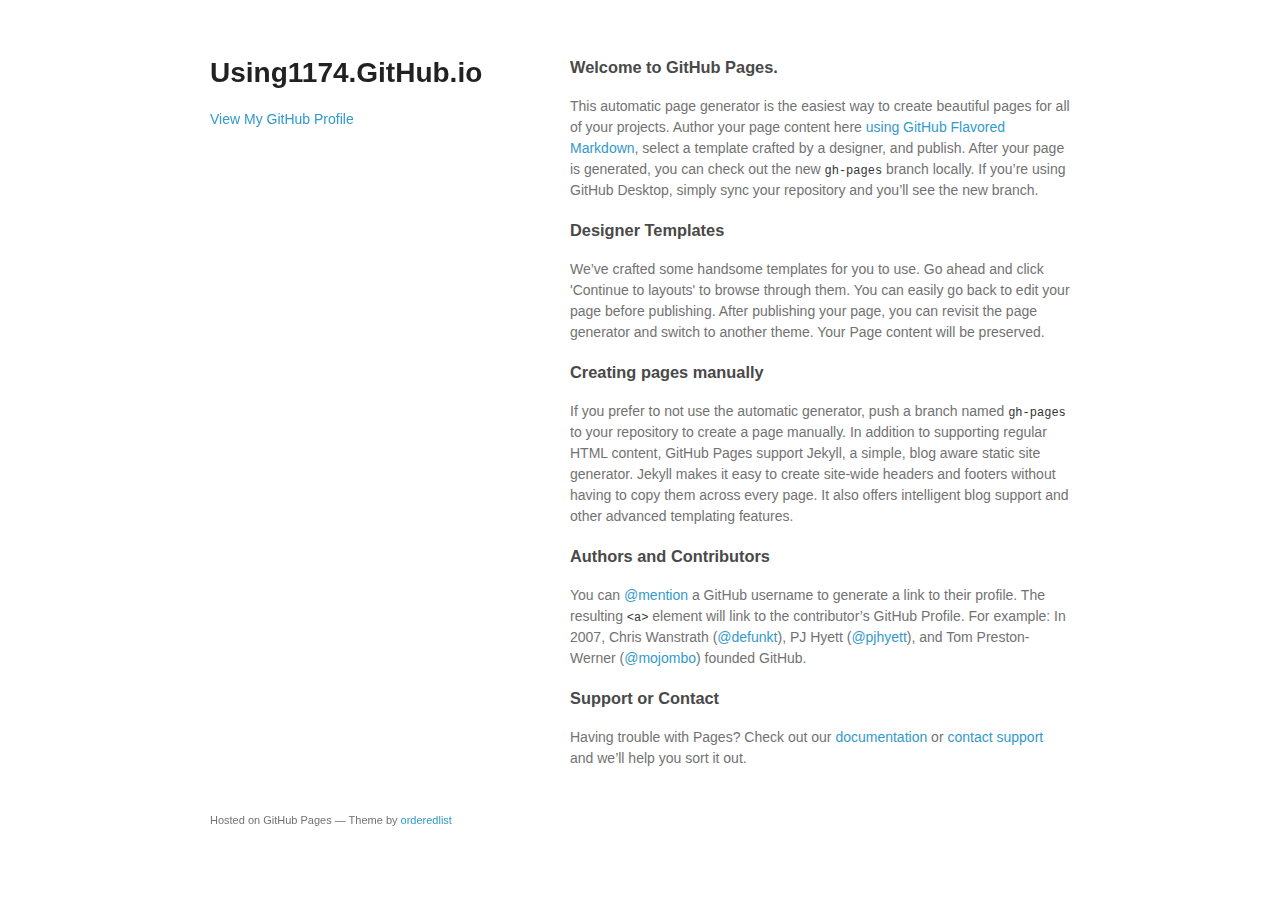
==== commit 10bb8d9d: "Replace master branch with page content via GitHub" ====
--- a/index.html
+++ b/index.html
@@ -1,22 +1,29 @@
-<!DOCTYPE html>
-<html lang="en-us">
+<!doctype html>
+<html>
   <head>
-    <meta charset="UTF-8">
+    <meta charset="utf-8">
+    <meta http-equiv="X-UA-Compatible" content="chrome=1">
     <title>Using1174.GitHub.io by Using1174</title>
-    <meta name="viewport" content="width=device-width, initial-scale=1">
-    <link rel="stylesheet" type="text/css" href="stylesheets/normalize.css" media="screen">
-    <link href='https://fonts.googleapis.com/css?family=Open+Sans:400,700' rel='stylesheet' type='text/css'>
-    <link rel="stylesheet" type="text/css" href="stylesheets/stylesheet.css" media="screen">
-    <link rel="stylesheet" type="text/css" href="stylesheets/github-light.css" media="screen">
+
+    <link rel="stylesheet" href="stylesheets/styles.css">
+    <link rel="stylesheet" href="stylesheets/github-light.css">
+    <meta name="viewport" content="width=device-width">
+    <!--[if lt IE 9]>
+    <script src="//html5shiv.googlecode.com/svn/trunk/html5.js"></script>
+    <![endif]-->
   </head>
   <body>
-    <section class="page-header">
-      <h1 class="project-name">Using1174.GitHub.io</h1>
-      <h2 class="project-tagline"></h2>
-    </section>
+    <div class="wrapper">
+      <header>
+        <h1>Using1174.GitHub.io</h1>
+        <p></p>
 
-    <section class="main-content">
-      <h3>
+
+        <p class="view"><a href="https://github.com/Using1174">View My GitHub Profile</a></p>
+
+      </header>
+      <section>
+        <h3>
 <a id="welcome-to-github-pages" class="anchor" href="#welcome-to-github-pages" aria-hidden="true"><span class="octicon octicon-link"></span></a>Welcome to GitHub Pages.</h3>
 
 <p>This automatic page generator is the easiest way to create beautiful pages for all of your projects. Author your page content here <a href="https://guides.github.com/features/mastering-markdown/">using GitHub Flavored Markdown</a>, select a template crafted by a designer, and publish. After your page is generated, you can check out the new <code>gh-pages</code> branch locally. If you’re using GitHub Desktop, simply sync your repository and you’ll see the new branch.</p>
@@ -40,14 +47,12 @@
 <a id="support-or-contact" class="anchor" href="#support-or-contact" aria-hidden="true"><span class="octicon octicon-link"></span></a>Support or Contact</h3>
 
 <p>Having trouble with Pages? Check out our <a href="https://help.github.com/pages">documentation</a> or <a href="https://github.com/contact">contact support</a> and we’ll help you sort it out.</p>
-
-      <footer class="site-footer">
-
-        <span class="site-footer-credits">This page was generated by <a href="https://pages.github.com">GitHub Pages</a> using the <a href="https://github.com/jasonlong/cayman-theme">Cayman theme</a> by <a href="https://twitter.com/jasonlong">Jason Long</a>.</span>
+      </section>
+      <footer>
+        <p><small>Hosted on GitHub Pages &mdash; Theme by <a href="https://github.com/orderedlist">orderedlist</a></small></p>
       </footer>
-
-    </section>
-
-  
+    </div>
+    <script src="javascripts/scale.fix.js"></script>
+    
   </body>
 </html>
--- a/stylesheets/styles.css
+++ b/stylesheets/styles.css
@@ -0,0 +1,324 @@
+@font-face {
+  font-family: 'Noto Sans';
+  font-weight: 400;
+  font-style: normal;
+  src: url('../fonts/Noto-Sans-regular/Noto-Sans-regular.eot');
+  src: url('../fonts/Noto-Sans-regular/Noto-Sans-regular.eot?#iefix') format('embedded-opentype'),
+       local('Noto Sans'),
+       local('Noto-Sans-regular'),
+       url('../fonts/Noto-Sans-regular/Noto-Sans-regular.woff2') format('woff2'),
+       url('../fonts/Noto-Sans-regular/Noto-Sans-regular.woff') format('woff'),
+       url('../fonts/Noto-Sans-regular/Noto-Sans-regular.ttf') format('truetype'),
+       url('../fonts/Noto-Sans-regular/Noto-Sans-regular.svg#NotoSans') format('svg');
+}
+
+@font-face {
+  font-family: 'Noto Sans';
+  font-weight: 700;
+  font-style: normal;
+  src: url('../fonts/Noto-Sans-700/Noto-Sans-700.eot');
+  src: url('../fonts/Noto-Sans-700/Noto-Sans-700.eot?#iefix') format('embedded-opentype'),
+       local('Noto Sans Bold'),
+       local('Noto-Sans-700'),
+       url('../fonts/Noto-Sans-700/Noto-Sans-700.woff2') format('woff2'),
+       url('../fonts/Noto-Sans-700/Noto-Sans-700.woff') format('woff'),
+       url('../fonts/Noto-Sans-700/Noto-Sans-700.ttf') format('truetype'),
+       url('../fonts/Noto-Sans-700/Noto-Sans-700.svg#NotoSans') format('svg');
+}
+
+@font-face {
+  font-family: 'Noto Sans';
+  font-weight: 400;
+  font-style: italic;
+  src: url('../fonts/Noto-Sans-italic/Noto-Sans-italic.eot');
+  src: url('../fonts/Noto-Sans-italic/Noto-Sans-italic.eot?#iefix') format('embedded-opentype'),
+       local('Noto Sans Italic'),
+       local('Noto-Sans-italic'),
+       url('../fonts/Noto-Sans-italic/Noto-Sans-italic.woff2') format('woff2'),
+       url('../fonts/Noto-Sans-italic/Noto-Sans-italic.woff') format('woff'),
+       url('../fonts/Noto-Sans-italic/Noto-Sans-italic.ttf') format('truetype'),
+       url('../fonts/Noto-Sans-italic/Noto-Sans-italic.svg#NotoSans') format('svg');
+}
+
+@font-face {
+  font-family: 'Noto Sans';
+  font-weight: 700;
+  font-style: italic;
+  src: url('../fonts/Noto-Sans-700italic/Noto-Sans-700italic.eot');
+  src: url('../fonts/Noto-Sans-700italic/Noto-Sans-700italic.eot?#iefix') format('embedded-opentype'),
+       local('Noto Sans Bold Italic'),
+       local('Noto-Sans-700italic'),
+       url('../fonts/Noto-Sans-700italic/Noto-Sans-700italic.woff2') format('woff2'),
+       url('../fonts/Noto-Sans-700italic/Noto-Sans-700italic.woff') format('woff'),
+       url('../fonts/Noto-Sans-700italic/Noto-Sans-700italic.ttf') format('truetype'),
+       url('../fonts/Noto-Sans-700italic/Noto-Sans-700italic.svg#NotoSans') format('svg');
+}
+
+body {
+  background-color: #fff;
+  padding:50px;
+  font: 14px/1.5 "Noto Sans", "Helvetica Neue", Helvetica, Arial, sans-serif;
+  color:#727272;
+  font-weight:400;
+}
+
+h1, h2, h3, h4, h5, h6 {
+  color:#222;
+  margin:0 0 20px;
+}
+
+p, ul, ol, table, pre, dl {
+  margin:0 0 20px;
+}
+
+h1, h2, h3 {
+  line-height:1.1;
+}
+
+h1 {
+  font-size:28px;
+}
+
+h2 {
+  color:#393939;
+}
+
+h3, h4, h5, h6 {
+  color:#494949;
+}
+
+a {
+  color:#39c;
+  text-decoration:none;
+}
+
+a:hover {
+  color:#069;
+}
+
+a small {
+  font-size:11px;
+  color:#777;
+  margin-top:-0.3em;
+  display:block;
+}
+
+a:hover small {
+  color:#777;
+}
+
+.wrapper {
+  width:860px;
+  margin:0 auto;
+}
+
+blockquote {
+  border-left:1px solid #e5e5e5;
+  margin:0;
+  padding:0 0 0 20px;
+  font-style:italic;
+}
+
+code, pre {
+  font-family:Monaco, Bitstream Vera Sans Mono, Lucida Console, Terminal, Consolas, Liberation Mono, DejaVu Sans Mono, Courier New, monospace;
+  color:#333;
+  font-size:12px;
+}
+
+pre {
+  padding:8px 15px;
+  background: #f8f8f8;
+  border-radius:5px;
+  border:1px solid #e5e5e5;
+  overflow-x: auto;
+}
+
+table {
+  width:100%;
+  border-collapse:collapse;
+}
+
+th, td {
+  text-align:left;
+  padding:5px 10px;
+  border-bottom:1px solid #e5e5e5;
+}
+
+dt {
+  color:#444;
+  font-weight:700;
+}
+
+th {
+  color:#444;
+}
+
+img {
+  max-width:100%;
+}
+
+header {
+  width:270px;
+  float:left;
+  position:fixed;
+  -webkit-font-smoothing:subpixel-antialiased;
+}
+
+header ul {
+  list-style:none;
+  height:40px;
+  padding:0;
+  background: #f4f4f4;
+  border-radius:5px;
+  border:1px solid #e0e0e0;
+  width:270px;
+}
+
+header li {
+  width:89px;
+  float:left;
+  border-right:1px solid #e0e0e0;
+  height:40px;
+}
+
+header li:first-child a {
+  border-radius:5px 0 0 5px;
+}
+
+header li:last-child a {
+  border-radius:0 5px 5px 0;
+}
+
+header ul a {
+  line-height:1;
+  font-size:11px;
+  color:#999;
+  display:block;
+  text-align:center;
+  padding-top:6px;
+  height:34px;
+}
+
+header ul a:hover {
+  color:#999;
+}
+
+header ul a:active {
+  background-color:#f0f0f0;
+}
+
+strong {
+  color:#222;
+  font-weight:700;
+}
+
+header ul li + li + li {
+  border-right:none;
+  width:89px;
+}
+
+header ul a strong {
+  font-size:14px;
+  display:block;
+  color:#222;
+}
+
+section {
+  width:500px;
+  float:right;
+  padding-bottom:50px;
+}
+
+small {
+  font-size:11px;
+}
+
+hr {
+  border:0;
+  background:#e5e5e5;
+  height:1px;
+  margin:0 0 20px;
+}
+
+footer {
+  width:270px;
+  float:left;
+  position:fixed;
+  bottom:50px;
+  -webkit-font-smoothing:subpixel-antialiased;
+}
+
+@media print, screen and (max-width: 960px) {
+
+  div.wrapper {
+    width:auto;
+    margin:0;
+  }
+
+  header, section, footer {
+    float:none;
+    position:static;
+    width:auto;
+  }
+
+  header {
+    padding-right:320px;
+  }
+
+  section {
+    border:1px solid #e5e5e5;
+    border-width:1px 0;
+    padding:20px 0;
+    margin:0 0 20px;
+  }
+
+  header a small {
+    display:inline;
+  }
+
+  header ul {
+    position:absolute;
+    right:50px;
+    top:52px;
+  }
+}
+
+@media print, screen and (max-width: 720px) {
+  body {
+    word-wrap:break-word;
+  }
+
+  header {
+    padding:0;
+  }
+
+  header ul, header p.view {
+    position:static;
+  }
+
+  pre, code {
+    word-wrap:normal;
+  }
+}
+
+@media print, screen and (max-width: 480px) {
+  body {
+    padding:15px;
+  }
+
+  header ul {
+    width:99%;
+  }
+
+  header li, header ul li + li + li {
+    width:33%;
+  }
+}
+
+@media print {
+  body {
+    padding:0.4in;
+    font-size:12pt;
+    color:#444;
+  }
+}
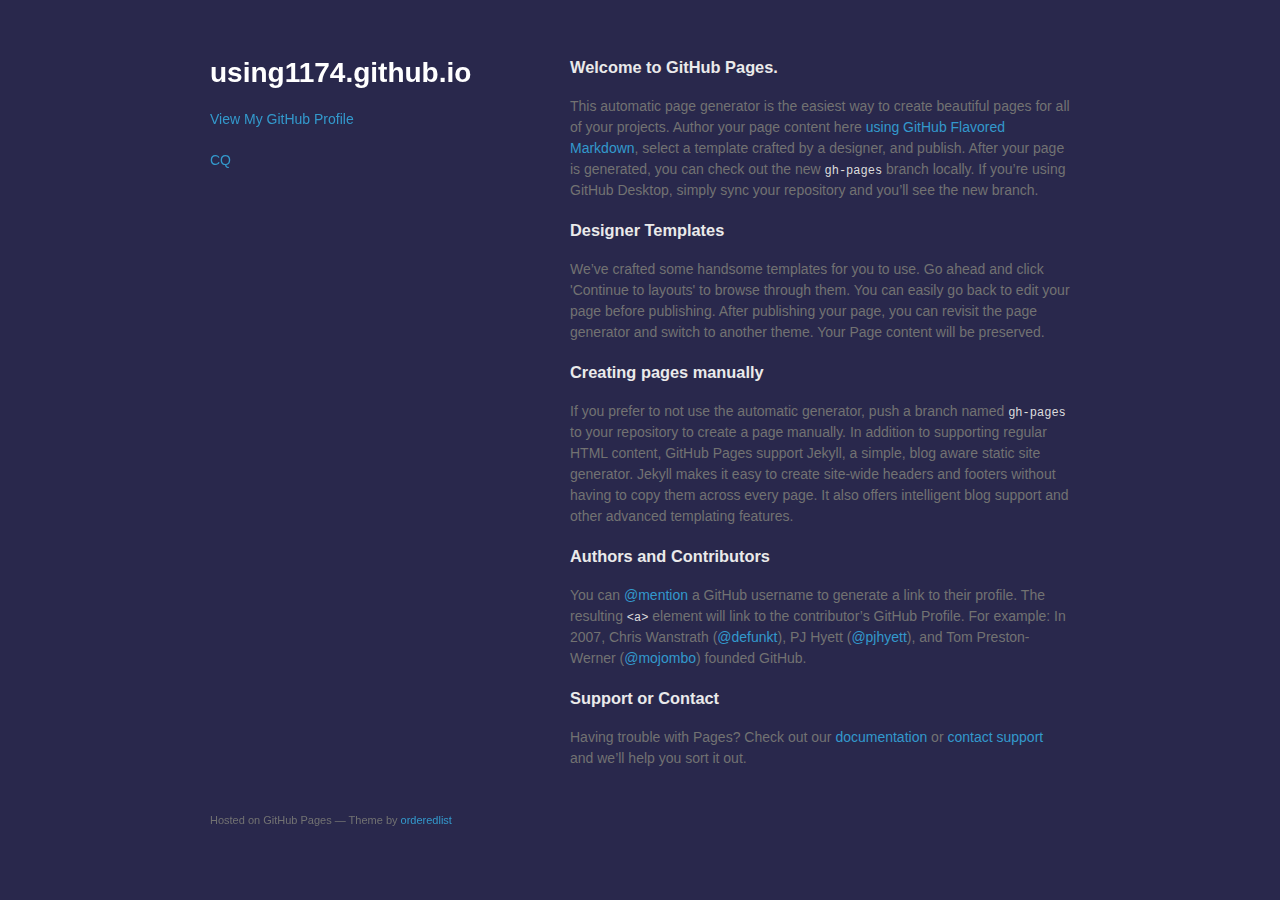
==== commit 86fc34c6: "modify index.html" ====
--- a/index.html
+++ b/index.html
@@ -15,12 +15,12 @@
   <body>
     <div class="wrapper">
       <header>
-        <h1>Using1174.GitHub.io</h1>
+        <h1>using1174.github.io</h1>
         <p></p>
 
 
-        <p class="view"><a href="https://github.com/Using1174">View My GitHub Profile</a></p>
-
+        <p class="view"><a href="https://github.com/Using1174" target="_blank">View My GitHub Profile</a></p>
+        <p class="view"><a href="https://using1174.github.io/cq" target="_blank">CQ</a></p>
       </header>
       <section>
         <h3>
--- a/stylesheets/styles.css
+++ b/stylesheets/styles.css
@@ -63,7 +63,7 @@
 }
 
 h1, h2, h3, h4, h5, h6 {
-  color:#222;
+  color: #fff;
   margin:0 0 20px;
 }
 
@@ -80,11 +80,11 @@
 }
 
 h2 {
-  color:#393939;
+  color:#fefefe;
 }
 
 h3, h4, h5, h6 {
-  color:#494949;
+  color:#eaeaea;
 }
 
 a {
@@ -121,7 +121,7 @@
 
 code, pre {
   font-family:Monaco, Bitstream Vera Sans Mono, Lucida Console, Terminal, Consolas, Liberation Mono, DejaVu Sans Mono, Courier New, monospace;
-  color:#333;
+  color:#ddd;
   font-size:12px;
 }
 
@@ -247,6 +247,9 @@
   bottom:50px;
   -webkit-font-smoothing:subpixel-antialiased;
 }
+body{
+  background-color:#29284C;
+}
 
 @media print, screen and (max-width: 960px) {
 
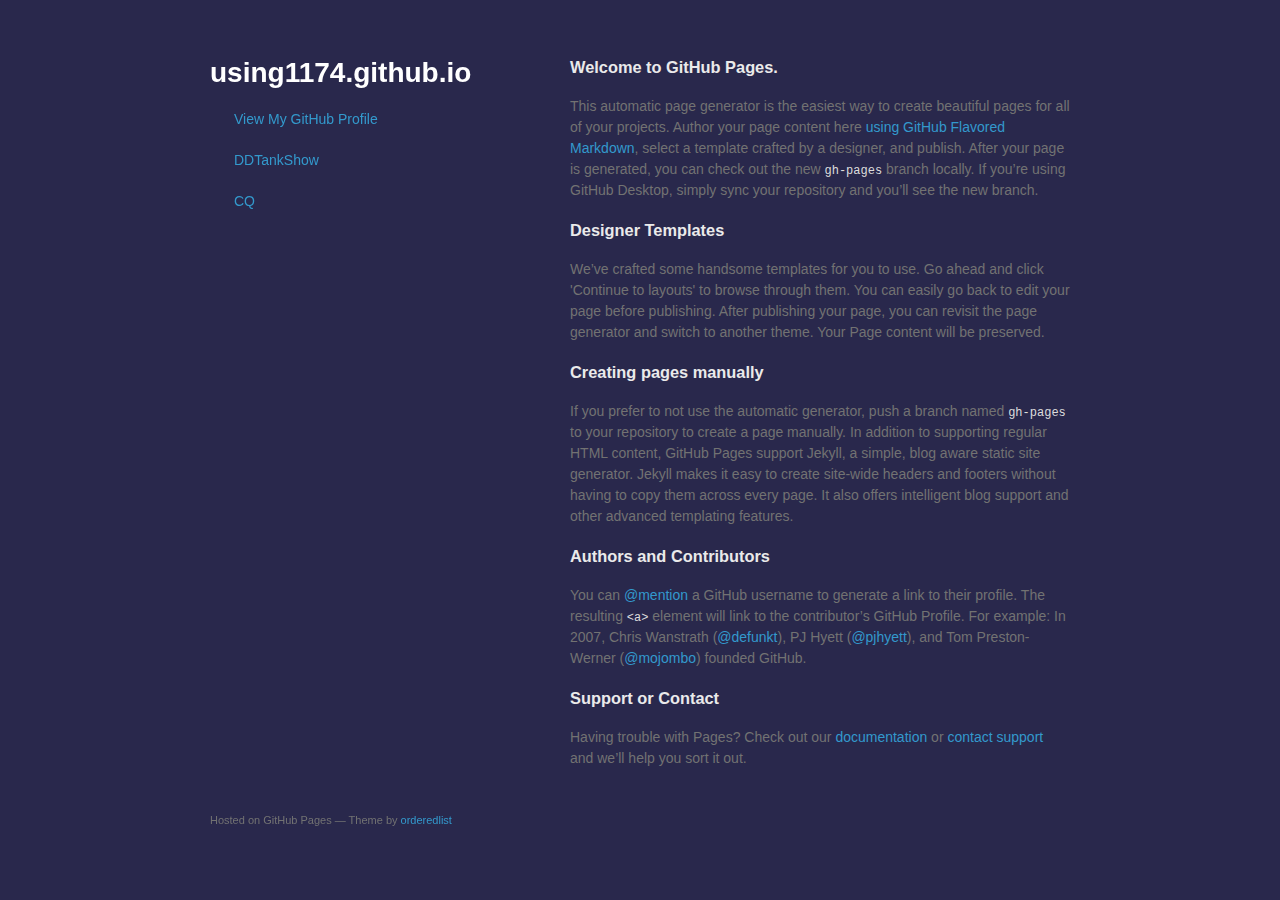
==== commit c4458557: "add some icons" ====
--- a/index.html
+++ b/index.html
@@ -3,6 +3,8 @@
   <head>
     <meta charset="utf-8">
     <meta http-equiv="X-UA-Compatible" content="chrome=1">
+    <link rel="icon" type="image/x-icon" href="http://assets-cdn.github.com/favicon.ico">
+    <link rel="Bookmark" href="http://assets-cdn.github.com/favicon.ico">
     <title>Using1174.GitHub.io by Using1174</title>
 
     <link rel="stylesheet" href="stylesheets/styles.css">
@@ -19,8 +21,9 @@
         <p></p>
 
 
-        <p class="view"><a href="https://github.com/Using1174" target="_blank">View My GitHub Profile</a></p>
-        <p class="view"><a href="https://using1174.github.io/cq" target="_blank">CQ</a></p>
+        <p class="view"><a href="http://github.com/Using1174" target="_blank"><img src="http://assets-cdn.github.com/favicon.ico" />View My GitHub Profile</a></p>
+        <p class="view"><a href="http://usingapp.aliapp.com/show-en.jsp" target="_blank"><img src="http://usingapp.aliapp.com/room.png" />DDTankShow</a></p>        
+        <p class="view"><a href="http://using1174.github.io/cq" target="_blank"><img src="http://using1174.github.io/cq/favicon.ico" />CQ</a></p>
       </header>
       <section>
         <h3>
--- a/stylesheets/styles.css
+++ b/stylesheets/styles.css
@@ -250,6 +250,12 @@
 body{
   background-color:#29284C;
 }
+.view img{
+width: 16px;
+height: 16px;
+margin-right: 8px;
+vertical-align: middle;
+}
 
 @media print, screen and (max-width: 960px) {
 
